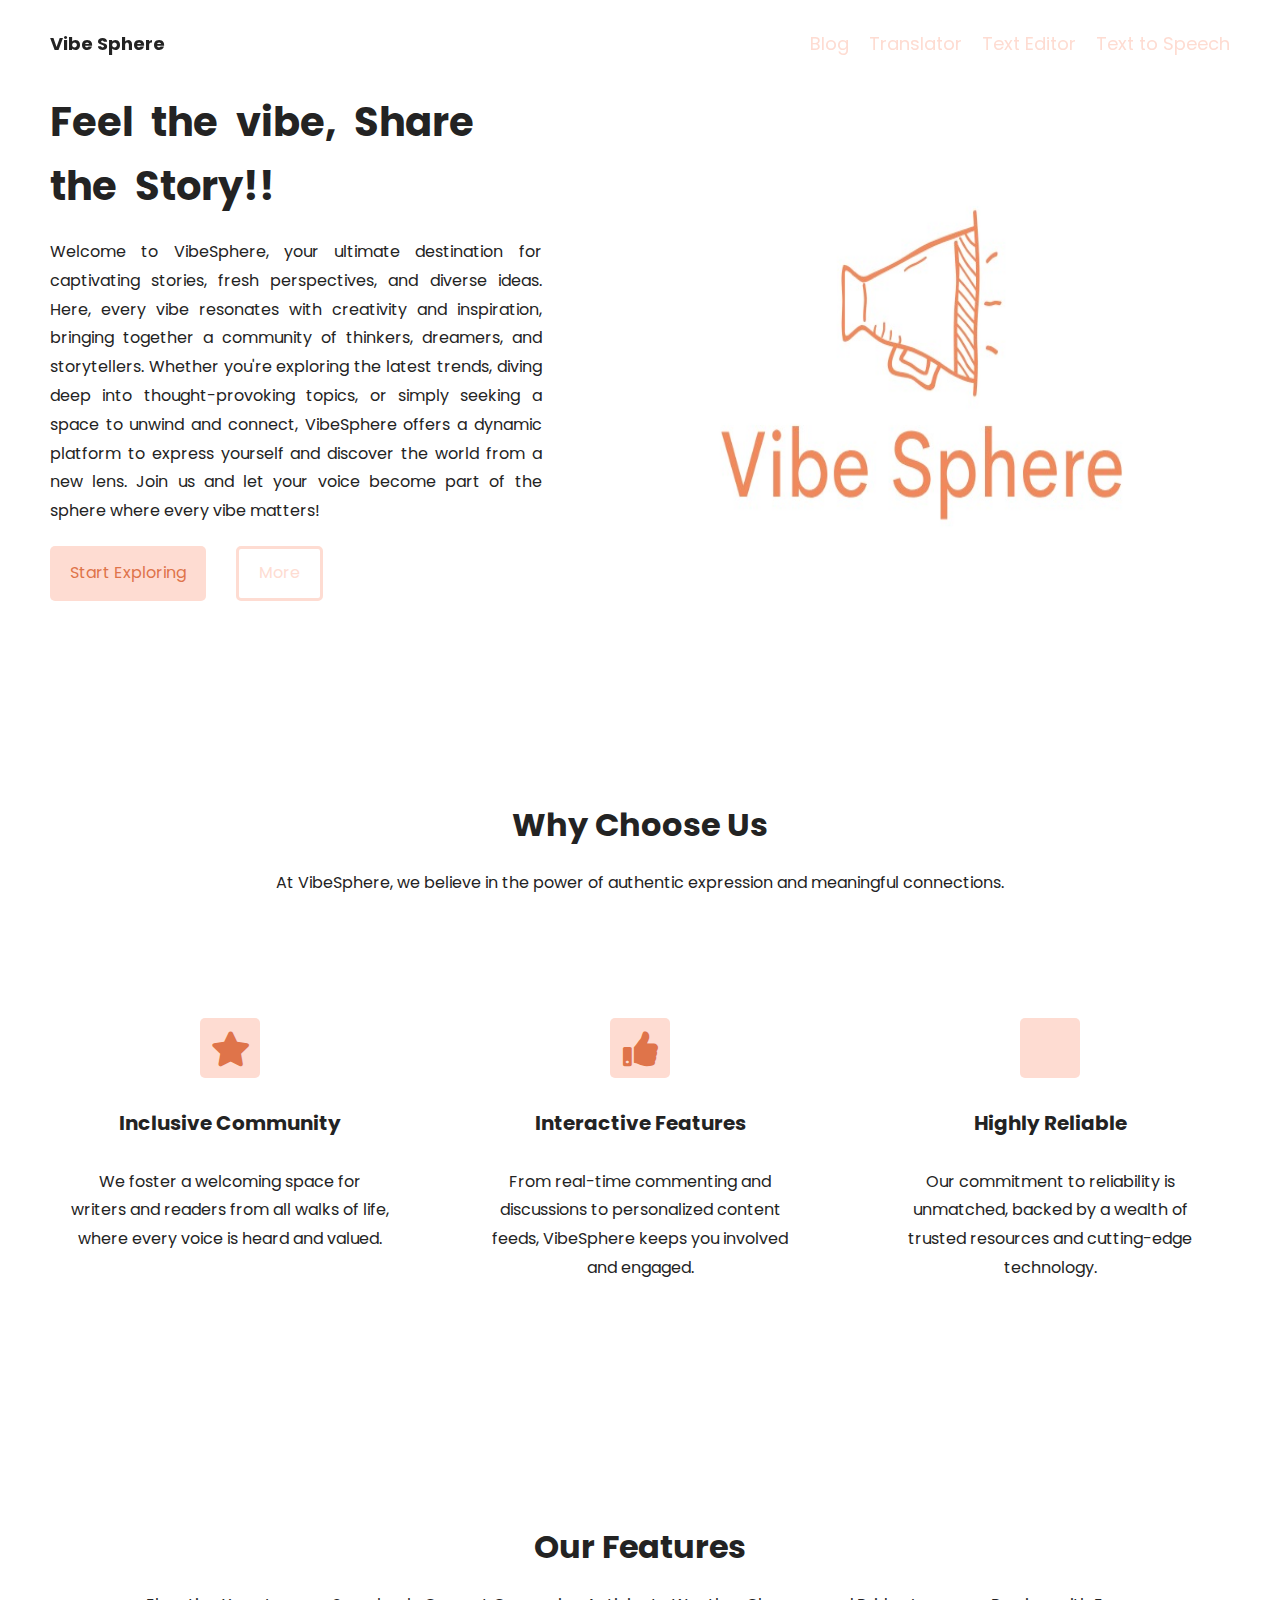
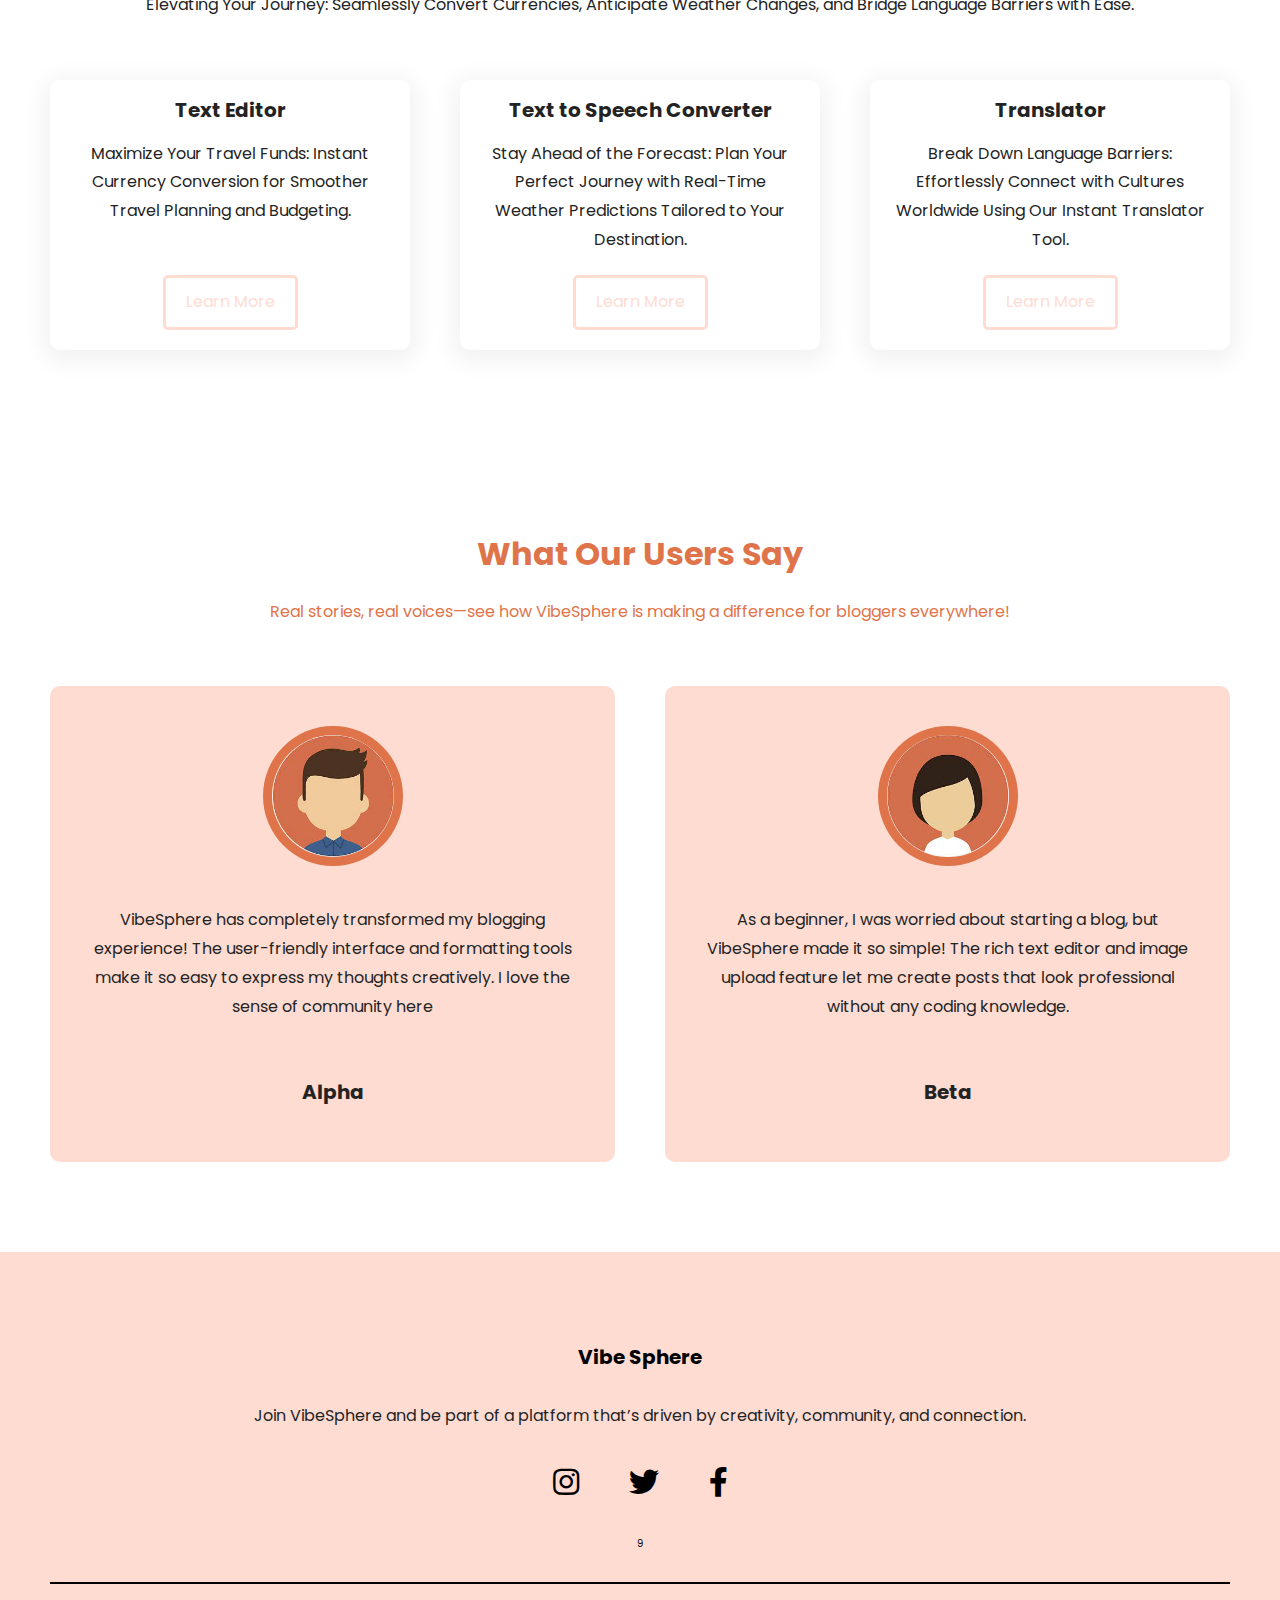
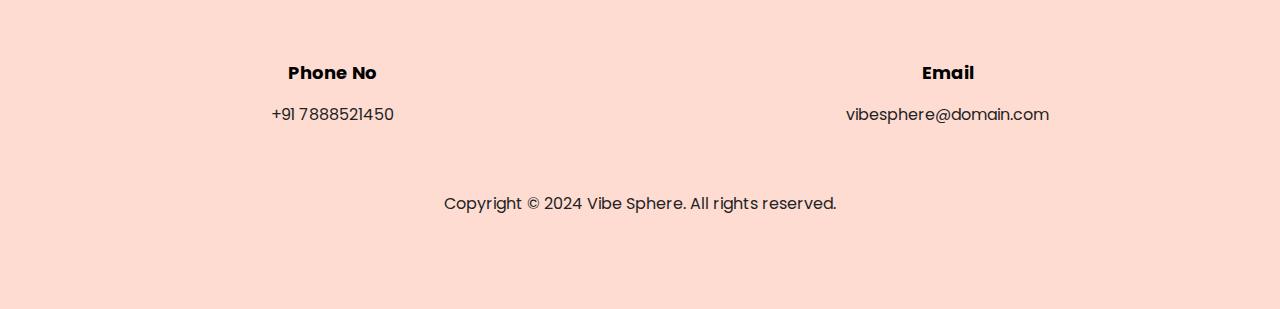
==== index.html @ 31e8a253 "first commit" ====
<!DOCTYPE html>
<html lang="en">
  <head>
    <meta name="viewport" content="width=device-width, initial-scale=1.0" />
    <title>Vibe Sphere</title>
    <!------ Font Awesome ------>
    <link
      rel="stylesheet"
      href="https://cdnjs.cloudflare.com/ajax/libs/font-awesome/5.15.4/css/all.min.css"
    />
    <!------ Google Fonts ------>
    <link rel="preconnect" href="https://fonts.googleapis.com" />
    <link rel="preconnect" href="https://fonts.gstatic.com" crossorigin />
    <link
      href="https://fonts.googleapis.com/css2?family=Poppins:wght@400;700&display=swap"
      rel="stylesheet"
    />
    <!------ Stylesheet ------>
    <link rel="stylesheet" href="style.css" />
    <!------ Queries ------>
    <link rel="stylesheet" href="style2.css" />
  </head>
  <body>
    <!------ Scroll To Top Button ------>
    <button id="scroll-top">
      <i class="fas fa-arrow-up"></i>
    </button>
    <!------ Header ------>
    <header>
      <nav>
        <a href="#home" id="logo">Vibe Sphere</a>
        <i class="fas fa-bars" id="ham-menu"></i>
        <ul id="nav-bar">
          <li>
            <a href="blog.html">Blog</a>
          </li>
          <li>
            <a href="weather\index.html">Translator</a>
          </li>
          <li>
            <a href="currency_convert\index.html">Text Editor</a>
          </li>
          <li>
            <a href="translator\index.html">Text to Speech</a>
          </li>
        </ul>
      </nav>
    </header>
    <!------ Section: Hero ------>
    <section class="hero" id="home">
      <div class="hero-content">
        <h1>Feel the vibe, Share the Story!!</h1>
        <p>
          Welcome to VibeSphere, your ultimate destination for captivating stories, fresh perspectives, and diverse ideas. Here, every vibe resonates with creativity and inspiration, bringing together a community of thinkers, dreamers, and storytellers. Whether you're exploring the latest trends, diving deep into thought-provoking topics, or simply seeking a space to unwind and connect, VibeSphere offers a dynamic platform to express yourself and discover the world from a new lens. Join us and let your voice become part of the sphere where every vibe matters!
        <div class="btn-container">
          <button class="primary-btn btn">Start Exploring</button>
          <button class="secondary-btn btn">More</button>
        </div>
      </div>
      <div class="hero-img">
        <img src="WhatsApp Image 2024-10-22 at 12.52.59 PM.jpeg" />
      </div>
    </section>
    <!------ Section: Features ------>
    <section class="features" id="features">
      <h2>Why Choose Us</h2>
      <p class="section-desc">
        At VibeSphere, we believe in the power of authentic expression and meaningful connections.
      </p>
      <div class="row">
        <div class="column">
          <i class="fas fa-star"></i>
          <h3>Inclusive Community</h3>
          <p>
           We foster a welcoming space for writers and readers from all walks of life, where every voice is heard and valued.
          </p>
        </div>
        <div class="column">
          <i class="fas fa-thumbs-up"></i>
          <h3>Interactive Features</h3>
          <p>
           From real-time commenting and discussions to personalized content feeds, VibeSphere keeps you involved and engaged.
          </p>
        </div>
        <div class="column">
          <i class="fa-solid fa-square-check"></i>
          <h3>Highly Reliable</h3>
          <p>
            Our commitment to reliability is unmatched, backed by a wealth of trusted resources and cutting-edge technology.
          </p>
        </div>
      </div>
    </section>
    <!------ Section: Courses ------>
    <section class="courses" id="courses">
      <h2>Our Features</h2>
      <p class="section-desc">
        Elevating Your Journey: Seamlessly Convert Currencies, Anticipate Weather Changes, and Bridge Language Barriers with Ease.
      </p>
      <div class="row">
        <div class="column">
          <h3>Text Editor</h3>
          <p>
            Maximize Your Travel Funds: Instant Currency Conversion for Smoother Travel Planning and Budgeting.
          </p>
          <div class="courses-btn">
            <button class="btn secondary-btn">Learn More</button>
          </div>
        </div>
        <div class="column">
          <h3>Text to Speech Converter</h3>
          <p>
            Stay Ahead of the Forecast: Plan Your Perfect Journey with Real-Time Weather Predictions Tailored to Your Destination.
          </p>
          <div class="courses-btn">
            <button class="btn secondary-btn">Learn More</button>
          </div>
        </div>
        <div class="column">

          <h3>Translator</h3>
          <p>
            Break Down Language Barriers: Effortlessly Connect with Cultures Worldwide Using Our Instant Translator Tool.
          </p>
          <div class="courses-btn">
            <button class="btn secondary-btn">Learn More</button>
          </div>
        </div>
      </div>
    </section>
    <!------ Section: Testimonial ------>
    <section class="testimonial" id="testimonial">
      <h2>What Our Users Say</h2>
      <p class="section-desc">
        Real stories, real voices—see how VibeSphere is making a difference for bloggers everywhere!
      </p>
      <div class="row">
        <div class="column">
          <div class="testimonial-image">
            <img src="WhatsApp Image 2024-10-22 at 13.11.24_19ff57aa.jpg" />
          </div>
          <p>
            VibeSphere has completely transformed my blogging experience! The user-friendly interface and formatting tools make it so easy to express my thoughts creatively. I love the sense of community here
          <h3>Alpha</h3>
        </div>
        <div class="column">
          <div class="testimonial-image">
            <img src="WhatsApp Image 2024-10-22 at 13.11.24_8d9524a4.jpg" />
          </div>
          <p>
            As a beginner, I was worried about starting a blog, but VibeSphere made it so simple! The rich text editor and image upload feature let me create posts that look professional without any coding knowledge.
          </p>
          <h3>Beta</h3>
        </div>
      </div>
    </section>
    
    <!------ Footer ------>
    <footer>
      <div class="row footer-about">
        <h3>Vibe Sphere</h3>
        <p>
          Join VibeSphere and be part of a platform that’s driven by creativity, community, and connection.
        </p>
        <div class="social-links">
          <a href="#">
            <i class="fab fa-instagram"></i>
          </a>
          <a href="#">
            <i class="fab fa-twitter"></i>
          </a>
          <a href="#">
            <i class="fab fa-facebook-f"></i>
          </a>
        </div>9
      </div>
      <div class="row footer-contact">
        <div class="column">
          <h4>Phone No</h4>
          <p>+91 7888521450</p>
        </div>
        <div class="column">
          <h4>Email</h4>
          <p>vibesphere@domain.com</p>
        </div>
      </div>
      <p class="footer-copyright">
        Copyright &copy; 2024 Vibe Sphere. All rights reserved.
      </p>
    </footer>
    <script src="main.js"></script>
  </body>
</html>
---- style.css ----
/*------ Variables ------*/
:root {
    --base-shade-1: #FEDCD2;
    --white-shade-1: #DF744A;
    --white-shade-2: #232323;
    --black-shade-1: #232323;
    --black-shade-2: #232323;
    --grad-color-1: 0, 180, 250;
    --grad-color-2: 21, 120, 255;
  
    --base-font-size: 1.6rem;
  
    --heading-font-size-1: 4rem;
    --heading-font-size-2: 3.2rem;
    --heading-font-size-3: 2rem;
    --heading-font-size-4: 1.8rem;
  
    --border-radius-1: 1rem;
    --border-radius-2: 0.5rem;
  }
  /*------ Base Styles ------*/
  *,
  *:before,
  *:after {
    padding: 0;
    margin: 0;
    box-sizing: border-box;
  }
  *:not(i) {
    font-family: "Poppins", sans-serif;
  }
  html {
    font-size: 62.5%;
    scroll-behavior: smooth;
  }
  /*------ Utility Classes ------*/
  
  section,
  footer {
    padding: 9rem 5rem;
  }
  .row {
    display: flex;
    align-items: center;
    justify-content: space-between;
    gap: 5rem;
  }
  .column {
    width: 100%;
  }
  .section-desc {
    text-align: center;
    margin: 2rem 0 6rem 0;
  }
  h1 {
    font-size: var(--heading-font-size-1);
    color: var(--black-shade-1);
    margin-bottom: 2rem;
    word-spacing: 1rem;
    line-height: 1.6;
  }
  h2 {
    font-size: var(--heading-font-size-2);
    color: var(--black-shade-1);
    font-weight: 700;
    text-align: center;
  }
  h3 {
    font-size: var(--heading-font-size-3);
    color: var(--black-shade-1);
    font-weight: 700;
    margin: 1.5rem 0;
    text-align: center;
  }
  h4 {
    font-size: var(--heading-font-size-4);
    color: var(--black-shade-2);
    margin: 1.5rem 0;
  }
  p,
  button {
    font-size: var(--base-font-size);
    color: var(--black-shade-2);
    line-height: 1.8;
    font-weight: 400;
  }
  .btn {
    background-color: transparent;
    padding: 1rem 2rem;
    border-radius: var(--border-radius-2);
    border: none;
    margin: 2rem 0;
  }
  .primary-btn {
    background-color: var(--base-shade-1);
    color: var(--white-shade-1);
  }
  .secondary-btn {
    border: 0.3rem solid var(--base-shade-1);
    color: var(--base-shade-1);
  }
  
  /*------ Header ------*/
  header {
    position: fixed;
    width: 100%;
    padding: 3rem 5rem;
  }
  nav {
    display: flex;
    justify-content: space-between;
    align-items: center;
  }
  nav ul {
    list-style: none;
    display: flex;
    gap: 2rem;
  }
  nav a {
    font-size: var(--heading-font-size-4);
    text-decoration: none;
  }
  nav a#logo {
    color: var(--black-shade-1);
    font-weight: 700;
  }
  nav ul a {
    color: var(--base-shade-1);
  }
  
  /*-- SideMenu --*/
  #ham-menu {
    display: none;
  }
  nav ul.active {
    left: 0;
  }
  /*-- Sticky Header --*/
  .sticky {
    background-color: var(--base-shade-1);
    box-shadow: 0 2rem 1.5rem rgba(0, 0, 0, 0.05);
  }
  .sticky nav ul a,
  .sticky nav a#logo,
  .sticky #ham-menu {
    color: var(--black-shade-1);
  }
  /*-- Link Hover Effect --*/
  nav ul a:hover {
    color: var(--black-shade-1);
  }
  .sticky nav ul a:hover {
    color: var(--base-shade-1);
  }
  /*------ Section: Hero ------*/
  section.hero {
    display: grid;
    grid-template-columns: 5fr 7fr;
    align-items: center;
  }
  #header-shape {
    position: absolute;
    top: 0;
    left: 0;
    z-index: -1;
  }
  .hero-content p {
    text-align: justify;
  }
  .hero-img img {
    display:block;
    width: 600px;
    height:500px;
    float: right;
  }
  .btn-container {
    display: flex;
    gap: 3rem;
  }
  /*------ Section: Features ------*/
  .features .row {
    align-items: stretch;
  }
  .features .column {
    padding: 6rem 2rem;
    border-radius: var(--border-radius-1);
  }
  .features .column p {
    text-align: center;
  }
  .features h3 {
    margin: 3rem 0;
  }
  .features i {
    display: block;
    height: 6rem;
    width: 6rem;
    margin: 0 auto;
    font-size: 3.5rem;
    background-color: var(--base-shade-1);
    color: var(--white-shade-1);
    padding: 1.3rem 0;
    text-align: center;
    border-radius: var(--border-radius-2);
  }
  .features .column:hover {
    background-color: var(--base-shade-1);
  }
  .features .column:hover h3 {
    color: var(--white-shade-1);
  }
  .features .column:hover p {
    color: var(--white-shade-2);
  }
  .features .column:hover i {
    background-color: var(--white-shade-1);
    color: var(--base-shade-1);
  }
  /*------ Section: Courses ------*/
  .courses .row {
    align-items: stretch;
  }
  .courses .column {
    box-shadow: 0 0.5rem 2.4rem 0.6rem rgba(0, 0, 0, 0.06);
    border-radius: var(--border-radius-1);
    display: flex;
    flex-direction: column;
  }
  .courses .column > *:not(img) {
    padding: 0 2rem;
  }
  .courses .column img {
    border-radius: var(--border-radius-1) var(--border-radius-1) 0 0;
    width: 20%;
    margin-left: auto;
    margin-right: auto;
  }
  .courses .column p {
    text-align: center;
    flex-grow: 1;
  }
  .courses-btn {
    display: flex;
    justify-content: center;
  }
  .courses-btn .btn:hover {
    color: var(--white-shade-1);
    background-color: var(--base-shade-1);
  }
  /*------ Section: Testimonials ------*/
  .testimonial {

    background-size: cover;
    background-position: center;
    background-attachment: fixed;
  }
  .testimonial h2,
  .testimonial .section-desc {
    color: var(--white-shade-1);
  }
  .testimonial .row {
    align-items: stretch;
  }
  .testimonial .column {
    background-color: var(--base-shade-1);
    padding: 4rem 3rem;
    text-align: center;
    border-radius: var(--border-radius-1);
    display: flex;
    flex-direction: column;
  }
  .testimonial-image {
    height: 14rem;
    width: 14rem;
    margin: auto;
    padding: 0.9rem;
    background: linear-gradient(
      var(--white-shade-1) 50%,
      var(--white-shade-1) 50%
    );
    border-radius: 50%;
  }
  .testimonial-image img {
    width: 100%;
    border-radius: 50%;
  }
  .testimonial .column p {
    margin: 4rem 0;
    flex-grow: 1;
  }
  /*------ Section: Footer ------*/
  footer {
    background-color: var(--base-shade-1);
  }
  footer h3 {
    margin: 0;
  }
  footer h3,
  footer h4 {
    color: black;
    text-align: center;
  }
  footer .row {
    margin-bottom: 6rem;
  }
  .footer-about {
    display: flex;
    flex-direction: column;
    gap: 3rem;
    padding-bottom: 3rem;
    border-bottom: 2px solid black;
  }
  .social-links {
    width: 100%;
    display: flex;
    justify-content: center;
    gap: 5rem;
  }
  .social-links a {
    font-size: 3rem;
    text-decoration: none;
    color: black;
  }
  footer p {
    text-align: center;
  }
  
  /*------ Scroll Top Button ------*/
  #scroll-top {
    position: fixed;
    display: none;
    place-items: center;
    height: 5rem;
    width: 5rem;
    right: 3rem;
    bottom: 3rem;
    background-color: var(--base-shade-1);
    color: var(--white-shade-1);
    border: none;
    outline: none;
    font-size: var(--heading-font-size-3);
    border-radius: var(--border-radius-2);
    box-shadow: 0 1.5rem 2rem rgba(0, 0, 0, 0.2);
  }
---- style2.css ----
@media only screen and (max-width: 991px) {
    html {
      font-size: 56.25%;
    }
    .row {
      flex-direction: column;
    }
    section,
    footer {
      padding: 7.5rem 5rem;
    }
    header {
      padding: 2.2rem 5rem;
    }
    section.hero {
      grid-template-columns: 1fr;
      background: linear-gradient(
        45deg,
        rgb(var(--grad-color-1)),
        rgb(var(--grad-color-2))
      );
    }
    #header-shape {
      display: none;
    }
    .hero-img {
      grid-row: 1;
    }
    nav ul a,
    nav a#logo {
      color: pink;
    }
    .hero-content h1,
    .hero-content p {
      text-align: center;
    }
    .hero-content h1 {
      color: var(--white-shade-1);
    }
    .hero-content p {
      color: var(--white-shade-2);
    }
    .hero-content .primary-btn {
      background-color: var(--white-shade-1);
      color: var(--base-shade-1);
    }
    .hero-content .secondary-btn {
      color: var(--white-shade-1);
      border-color: var(--white-shade-1);
    }
    .btn-container {
      justify-content: center;
    }
   
  }
  
  @media only screen and (max-width: 767px) {
    html {
      font-size: 50%;
    }
    header {
      padding: 2rem 4rem;
    }
    #ham-menu {
      display: block;
      color: var(--white-shade-1);
    }
    nav a#logo,
    #ham-menu {
      font-size: var(--heading-font-size-2);
    }
    nav ul {
      background-color: var(--black-shade-1);
      position: fixed;
      left: -100vw;
      top: 70.4px;
      height: calc(100vh - 70.4px);
      width: 100vw;
      flex-direction: column;
      align-items: center;
      justify-content: space-around;
      transition: 1s;
      gap: 0;
    }
    nav ul a {
      font-size: var(--heading-font-size-3);
    }
    .sticky nav ul a {
      color: pink;
    }
    nav ul a:hover {
      color: pink;
    }
    #scroll-top {
      height: 6rem;
      width: 6rem;
    }
  }
  @media only screen and (max-width: 575px) {
    html {
      font-size: 46.87%;
    }
    header {
      padding: 2rem 3rem;
    }
    section,
    footer {
      padding: 7.5rem 3rem;
    }
    .features .column {
      padding: 4rem 2rem;
    }
    nav ul {
      top: 65.18px;
      height: calc(100vh - 65.18px);
    }
  }
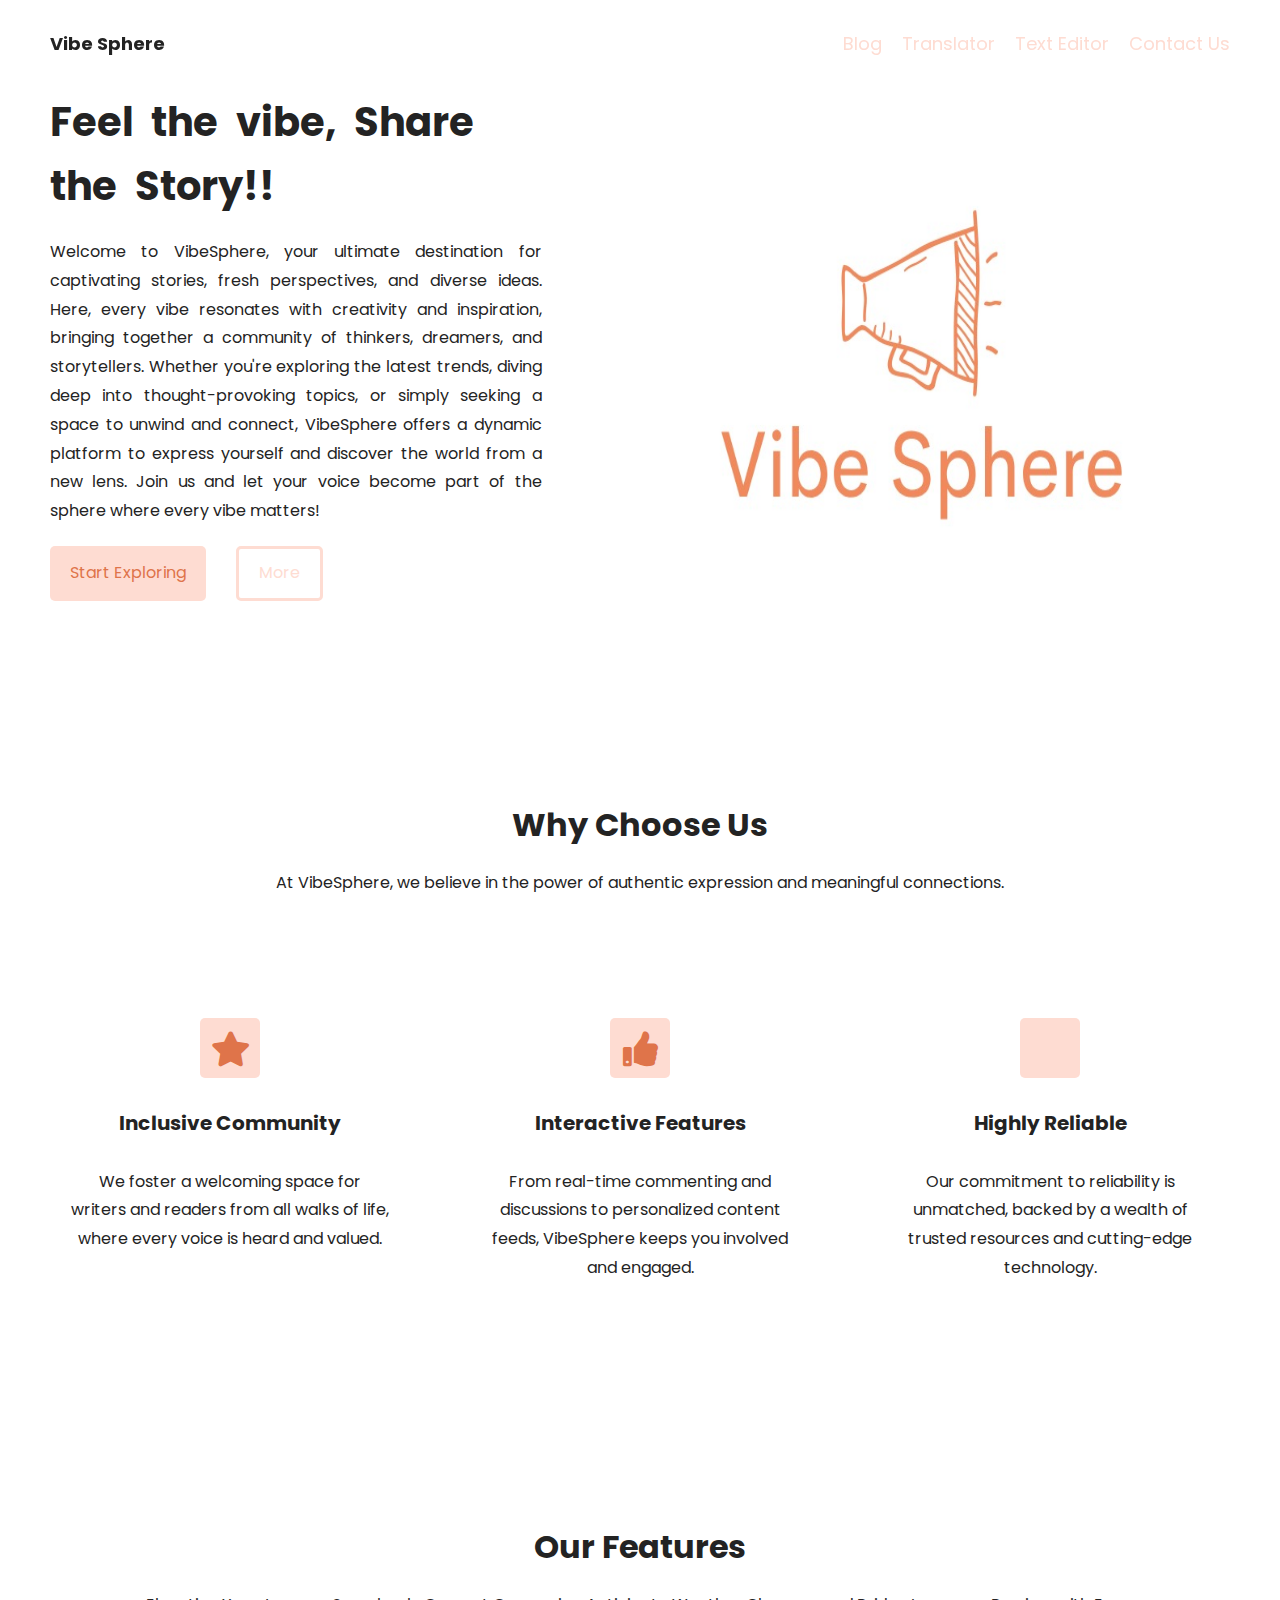
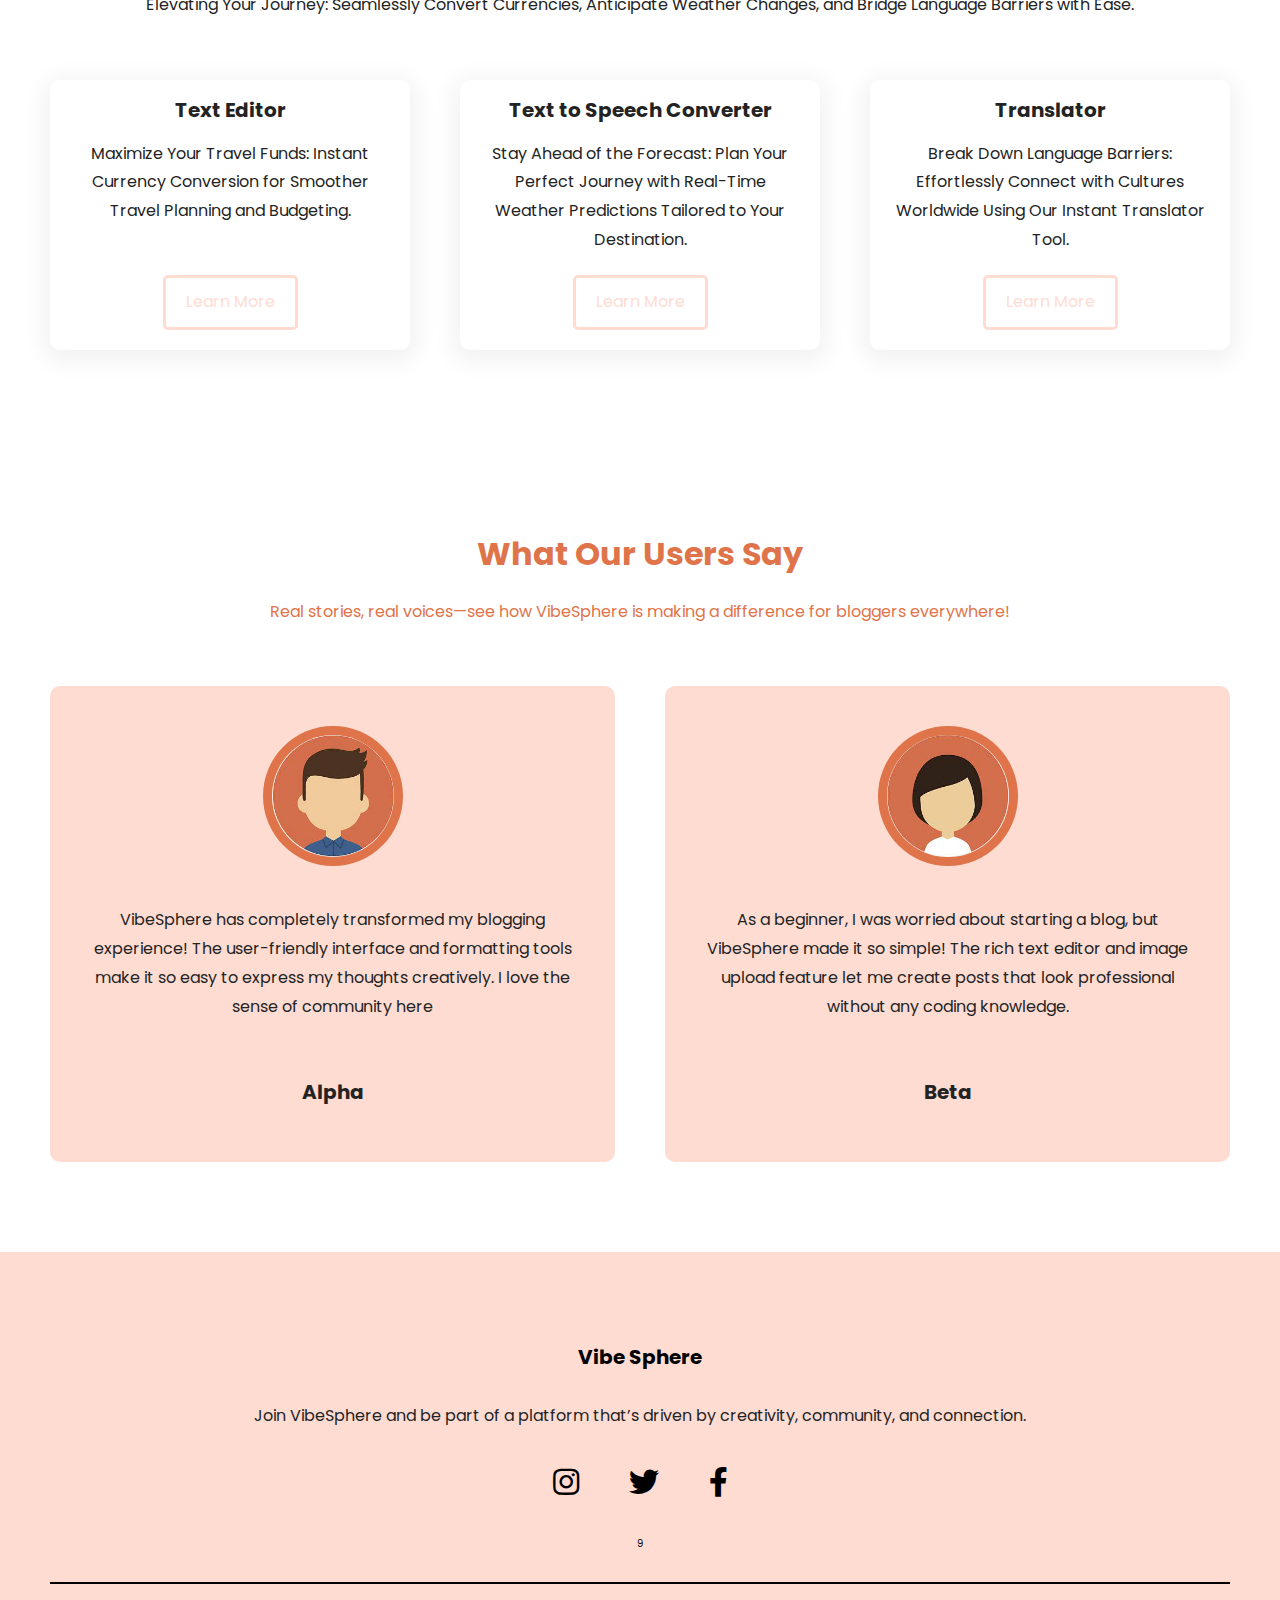
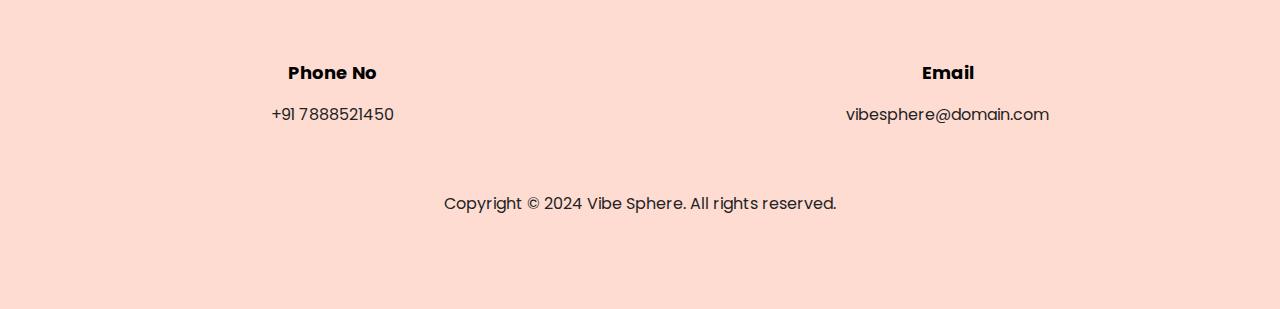
==== commit 537737db: "hello2" ====
--- a/index.html
+++ b/index.html
@@ -41,7 +41,7 @@
             <a href="currency_convert\index.html">Text Editor</a>
           </li>
           <li>
-            <a href="translator\index.html">Text to Speech</a>
+            <a href="contactus.html">Contact Us</a>
           </li>
         </ul>
       </nav>
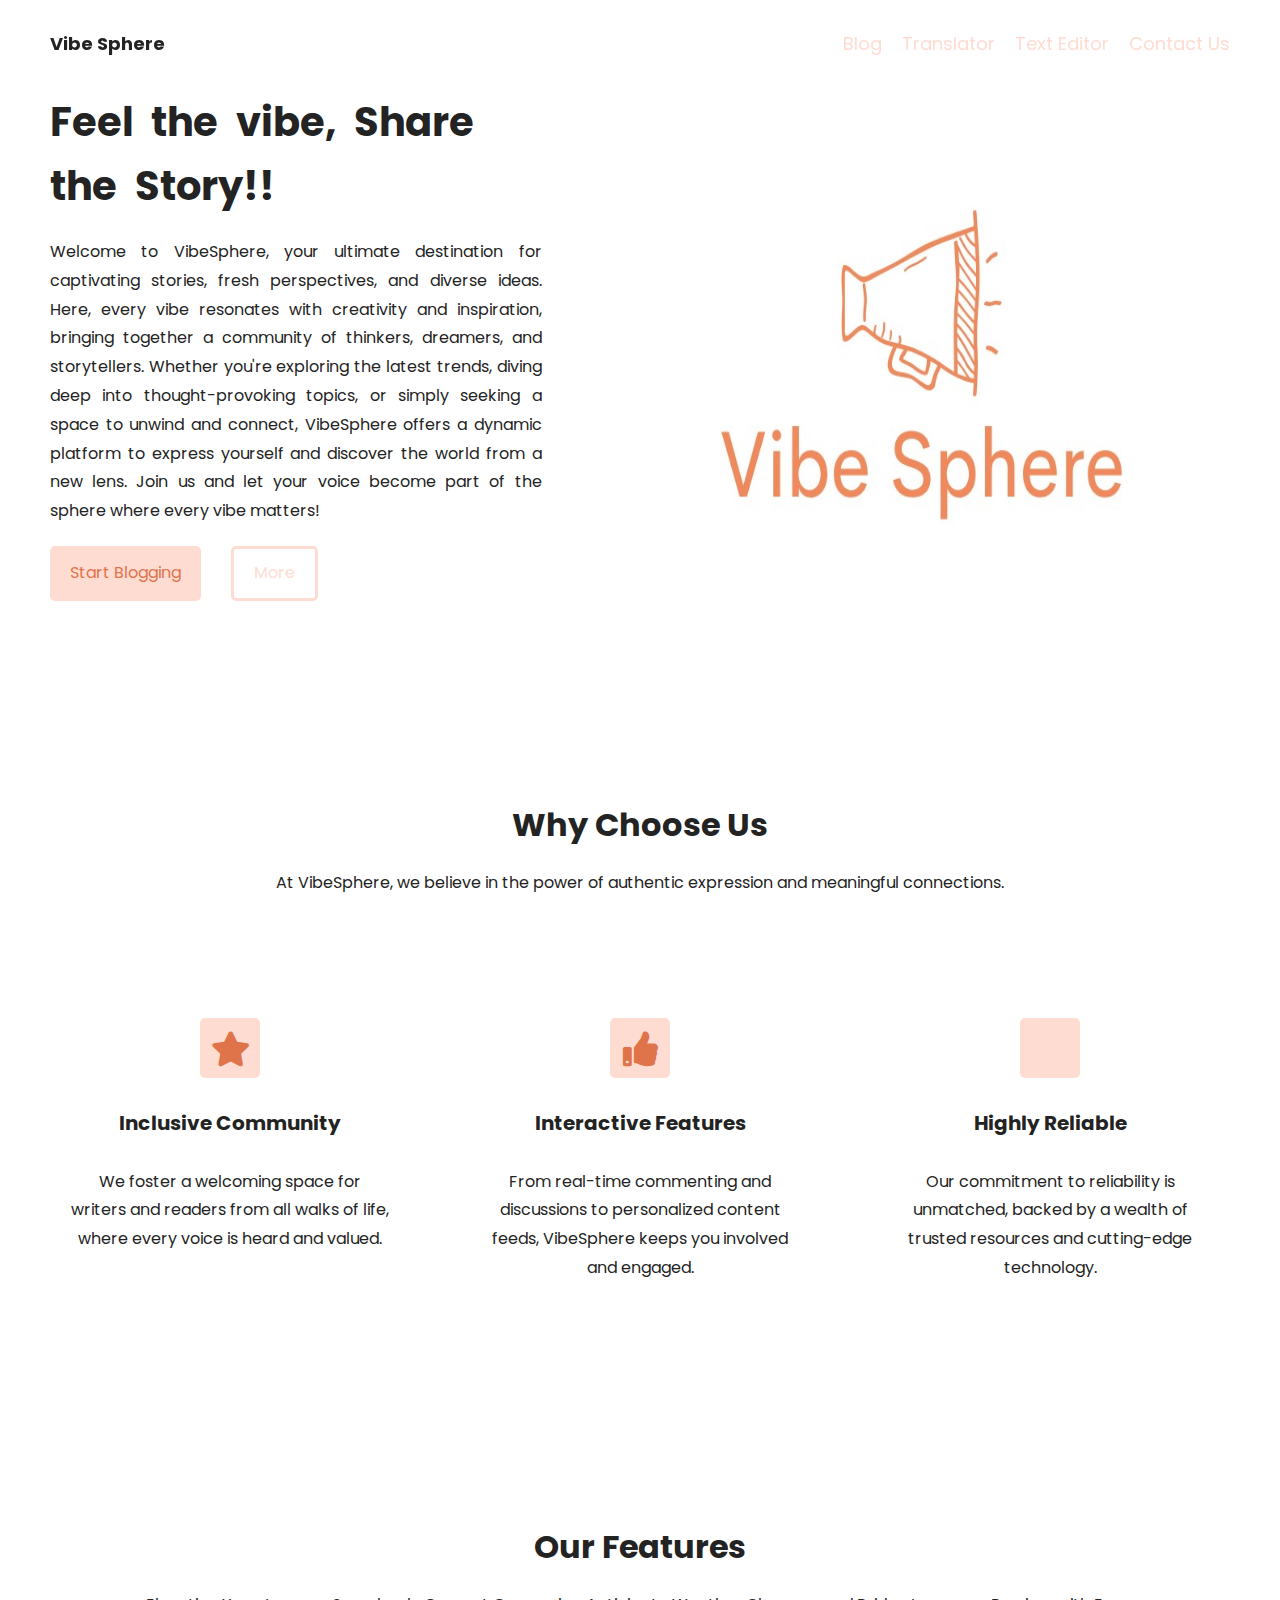
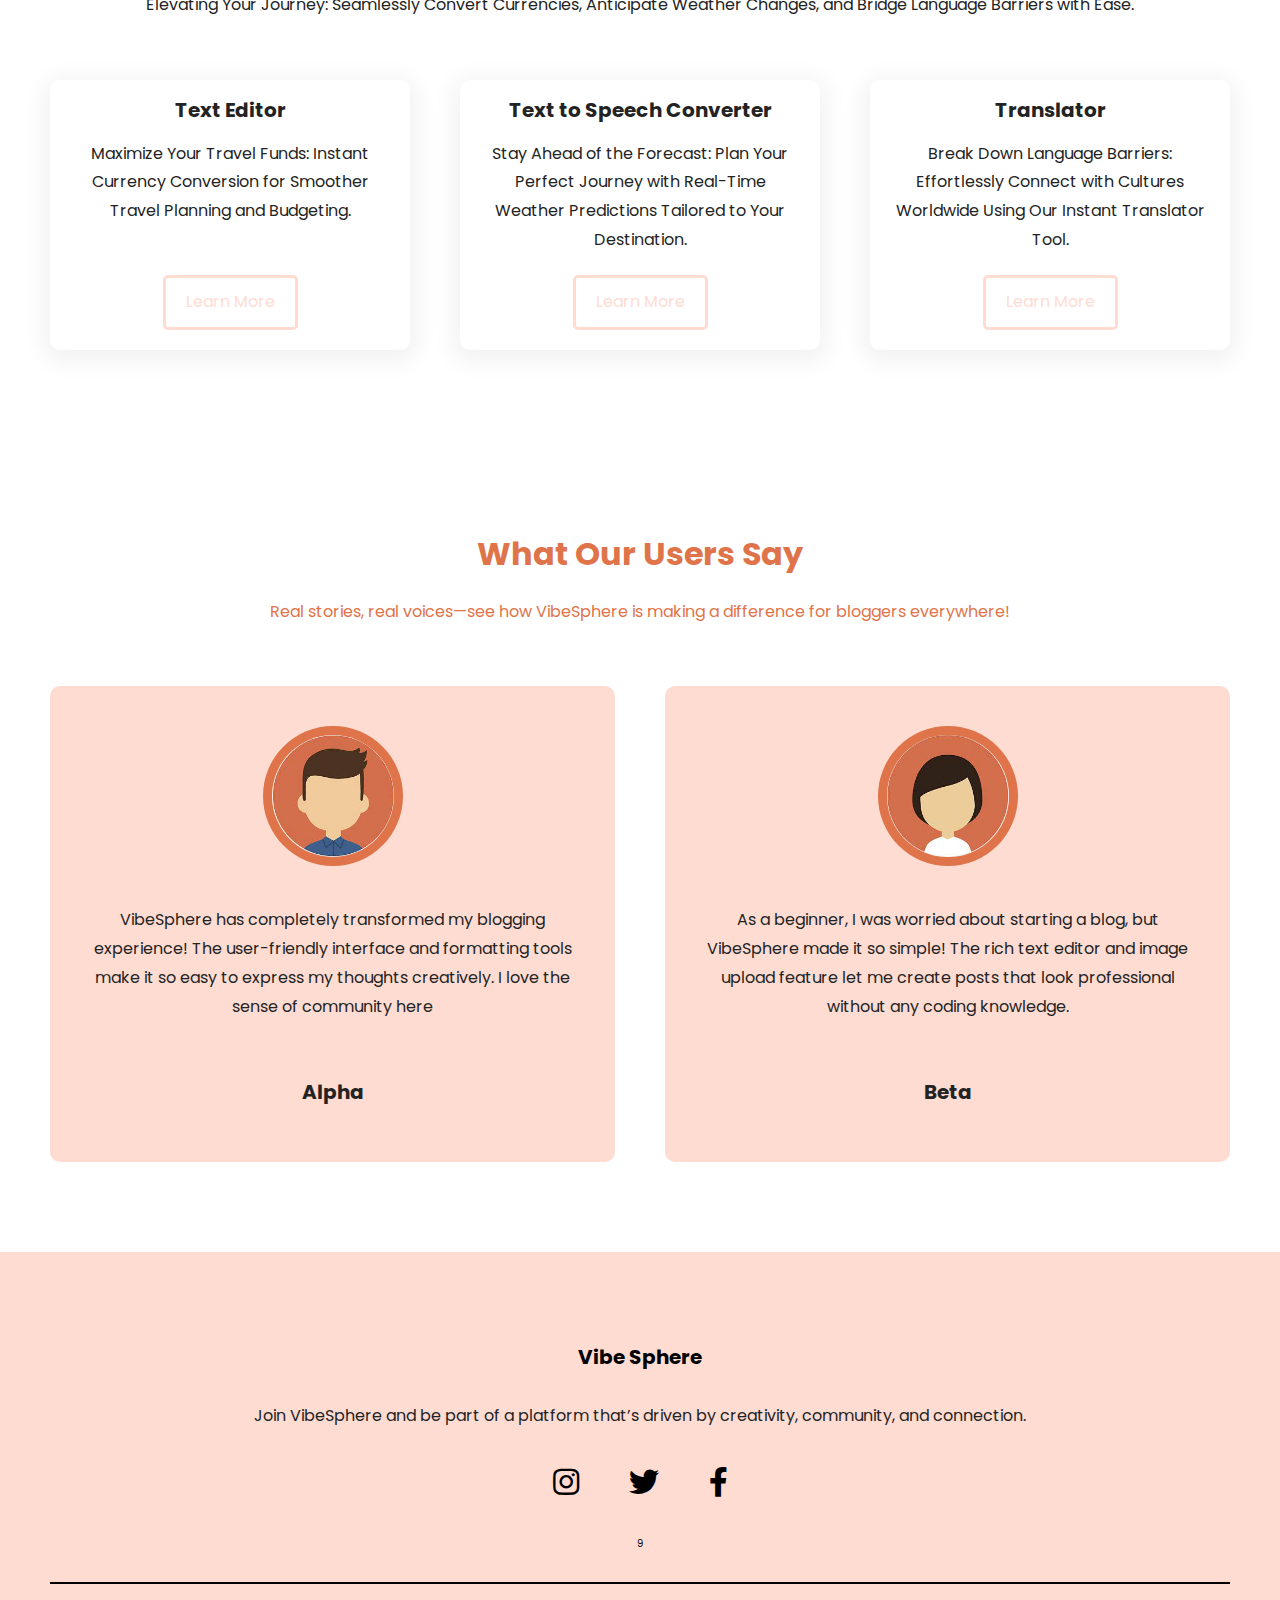
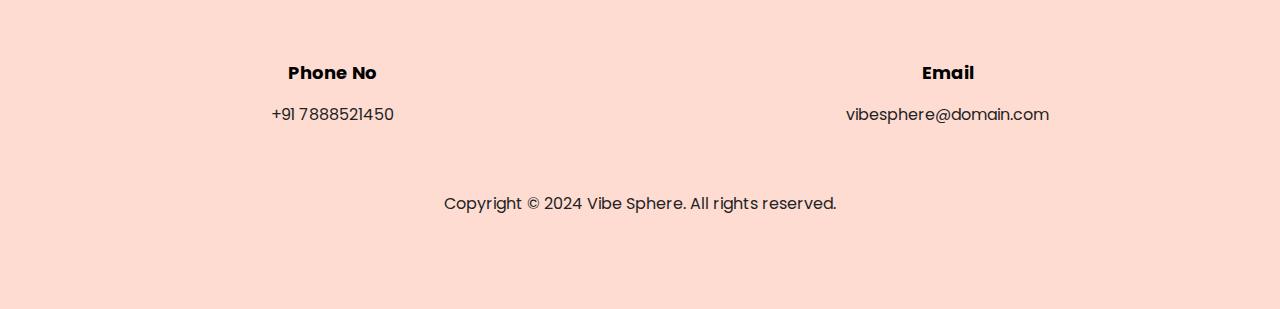
==== commit 484b3d2f: "he" ====
--- a/index.html
+++ b/index.html
@@ -53,7 +53,7 @@
         <p>
           Welcome to VibeSphere, your ultimate destination for captivating stories, fresh perspectives, and diverse ideas. Here, every vibe resonates with creativity and inspiration, bringing together a community of thinkers, dreamers, and storytellers. Whether you're exploring the latest trends, diving deep into thought-provoking topics, or simply seeking a space to unwind and connect, VibeSphere offers a dynamic platform to express yourself and discover the world from a new lens. Join us and let your voice become part of the sphere where every vibe matters!
         <div class="btn-container">
-          <button class="primary-btn btn">Start Exploring</button>
+          <button class="primary-btn btn" >Start Blogging</button>
           <button class="secondary-btn btn">More</button>
         </div>
       </div>
